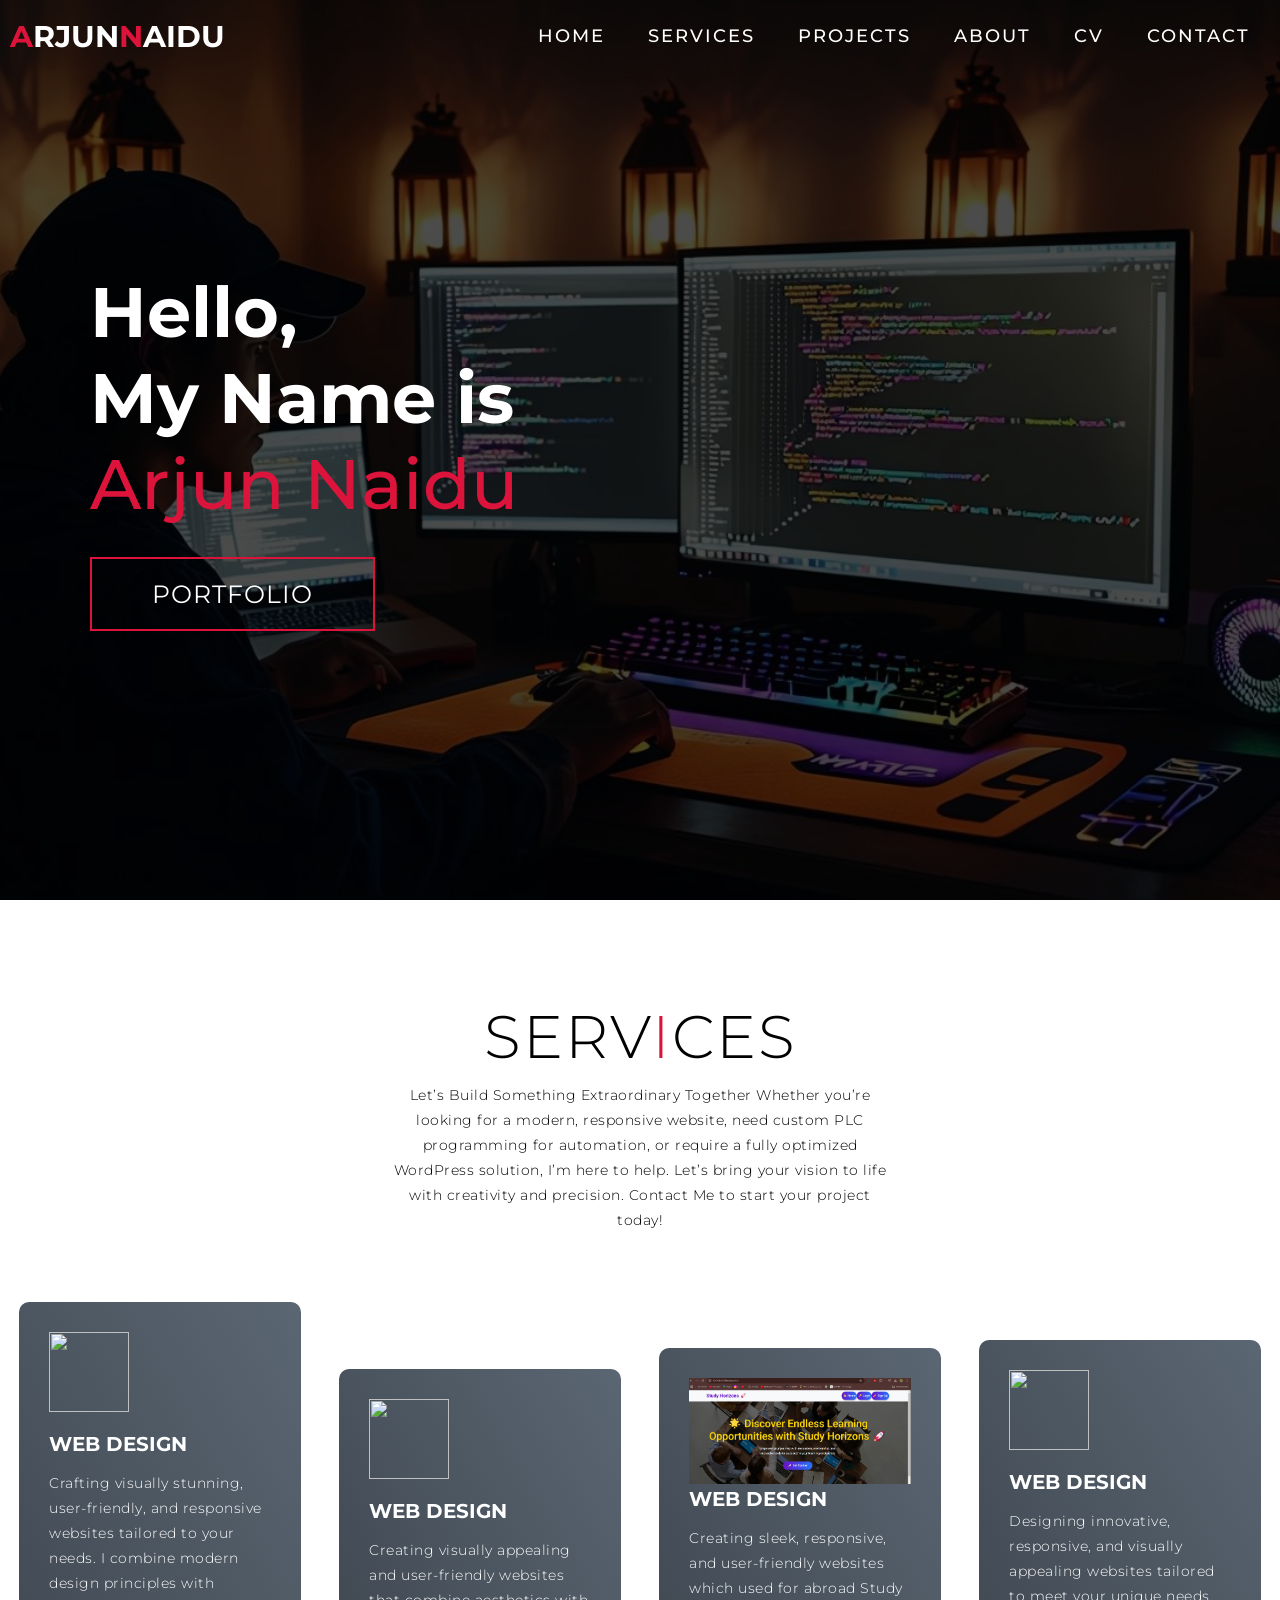
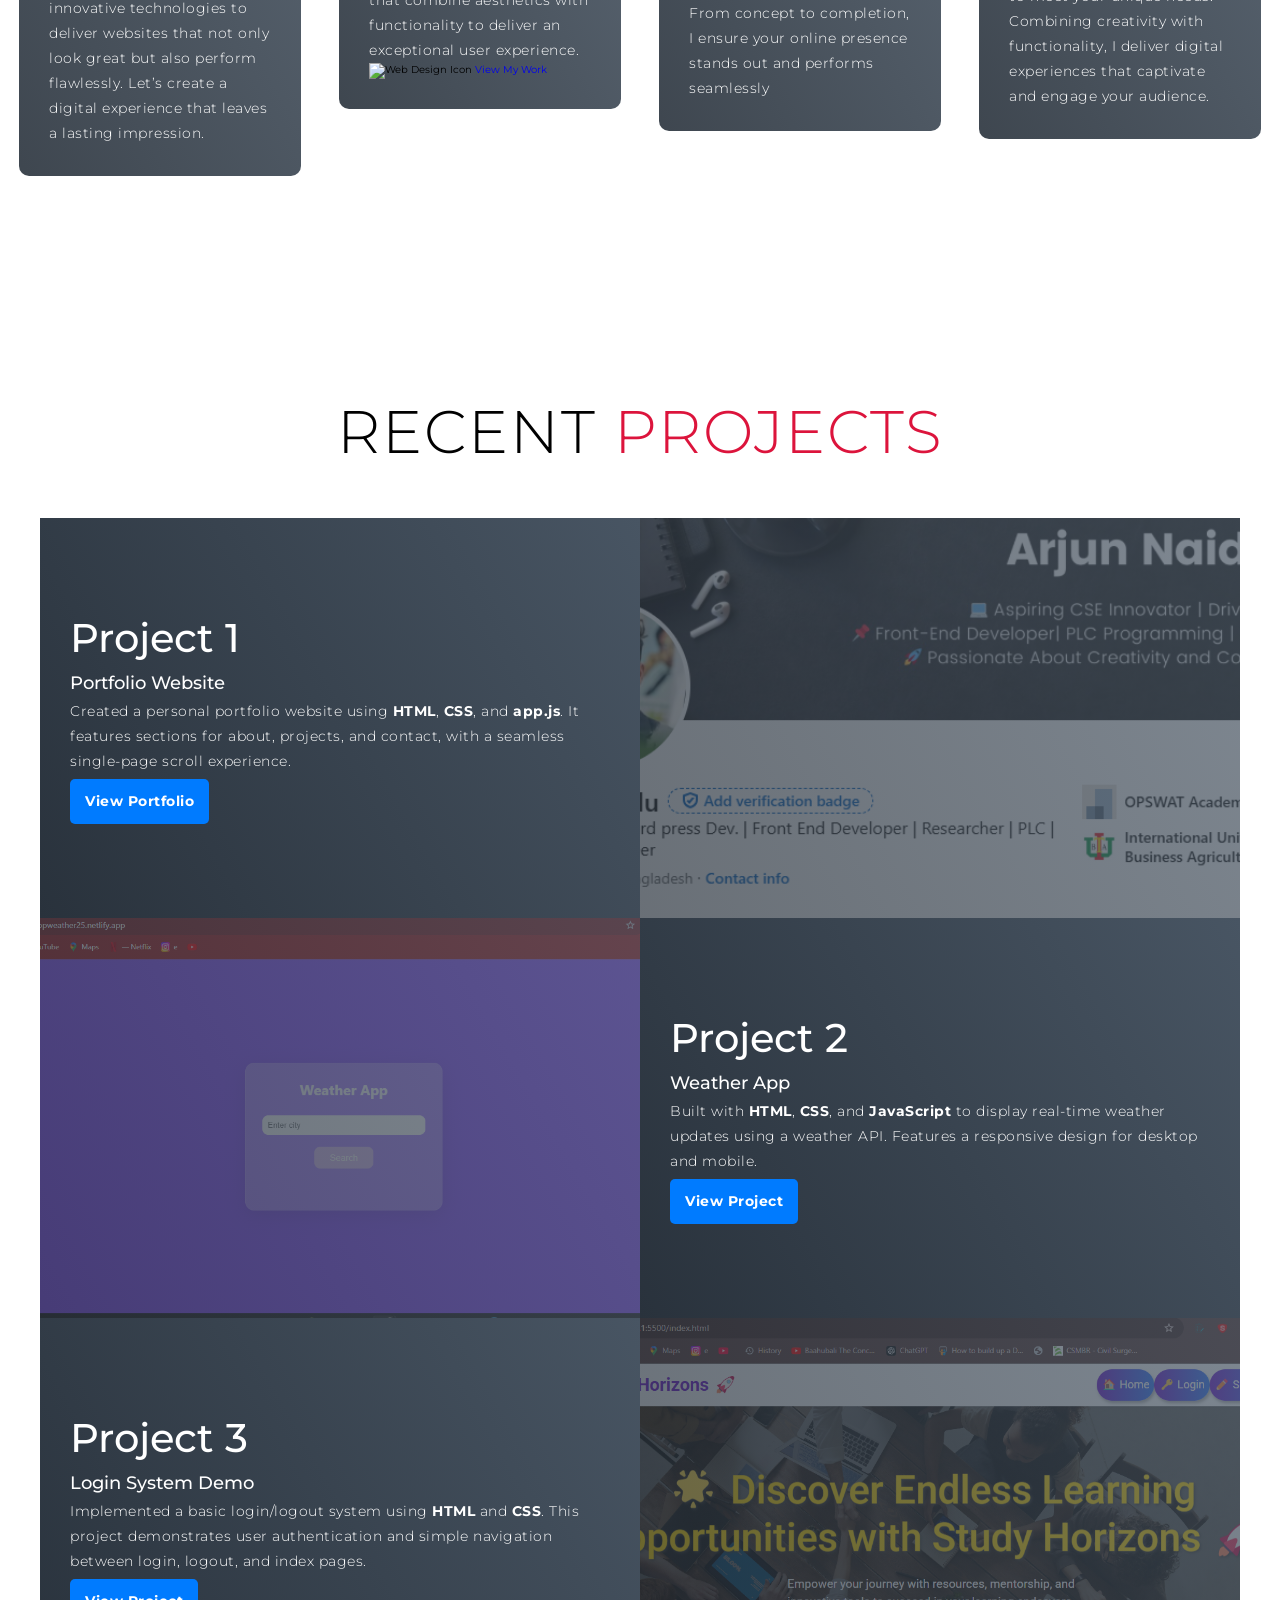
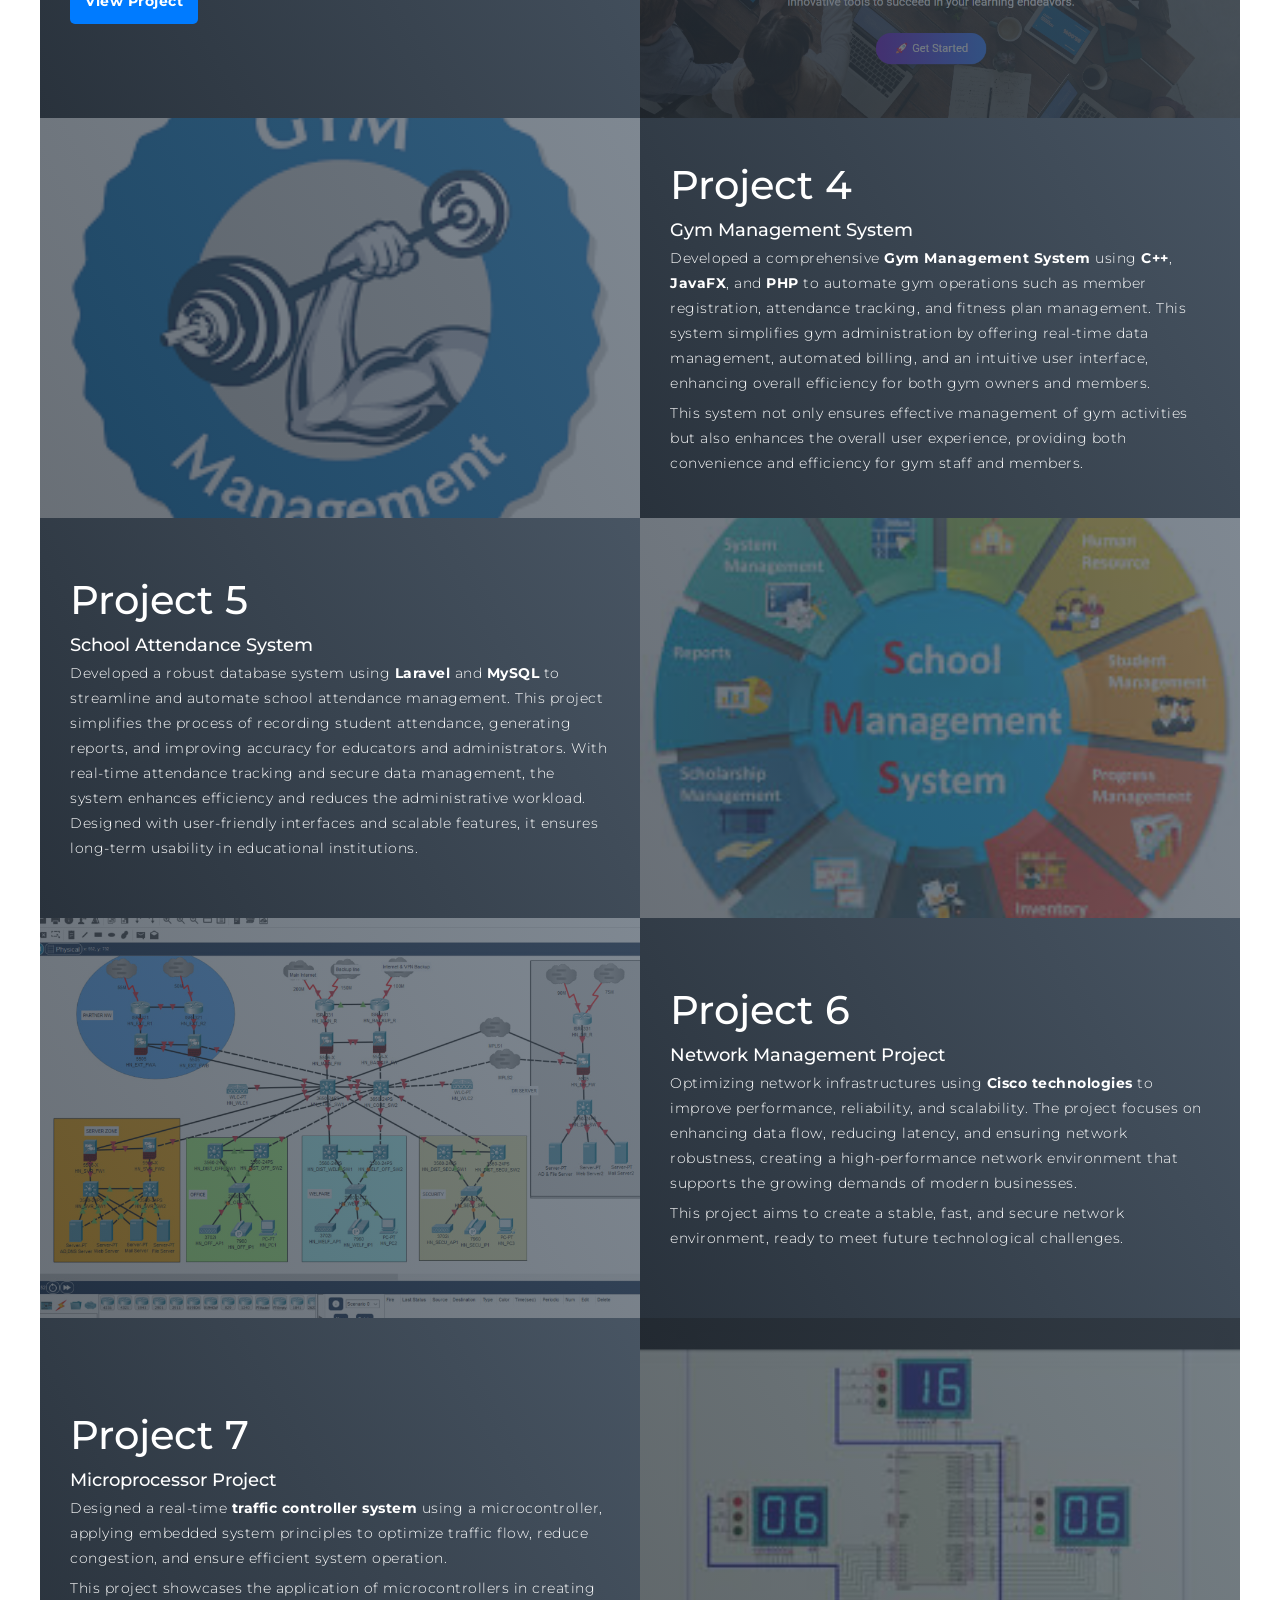
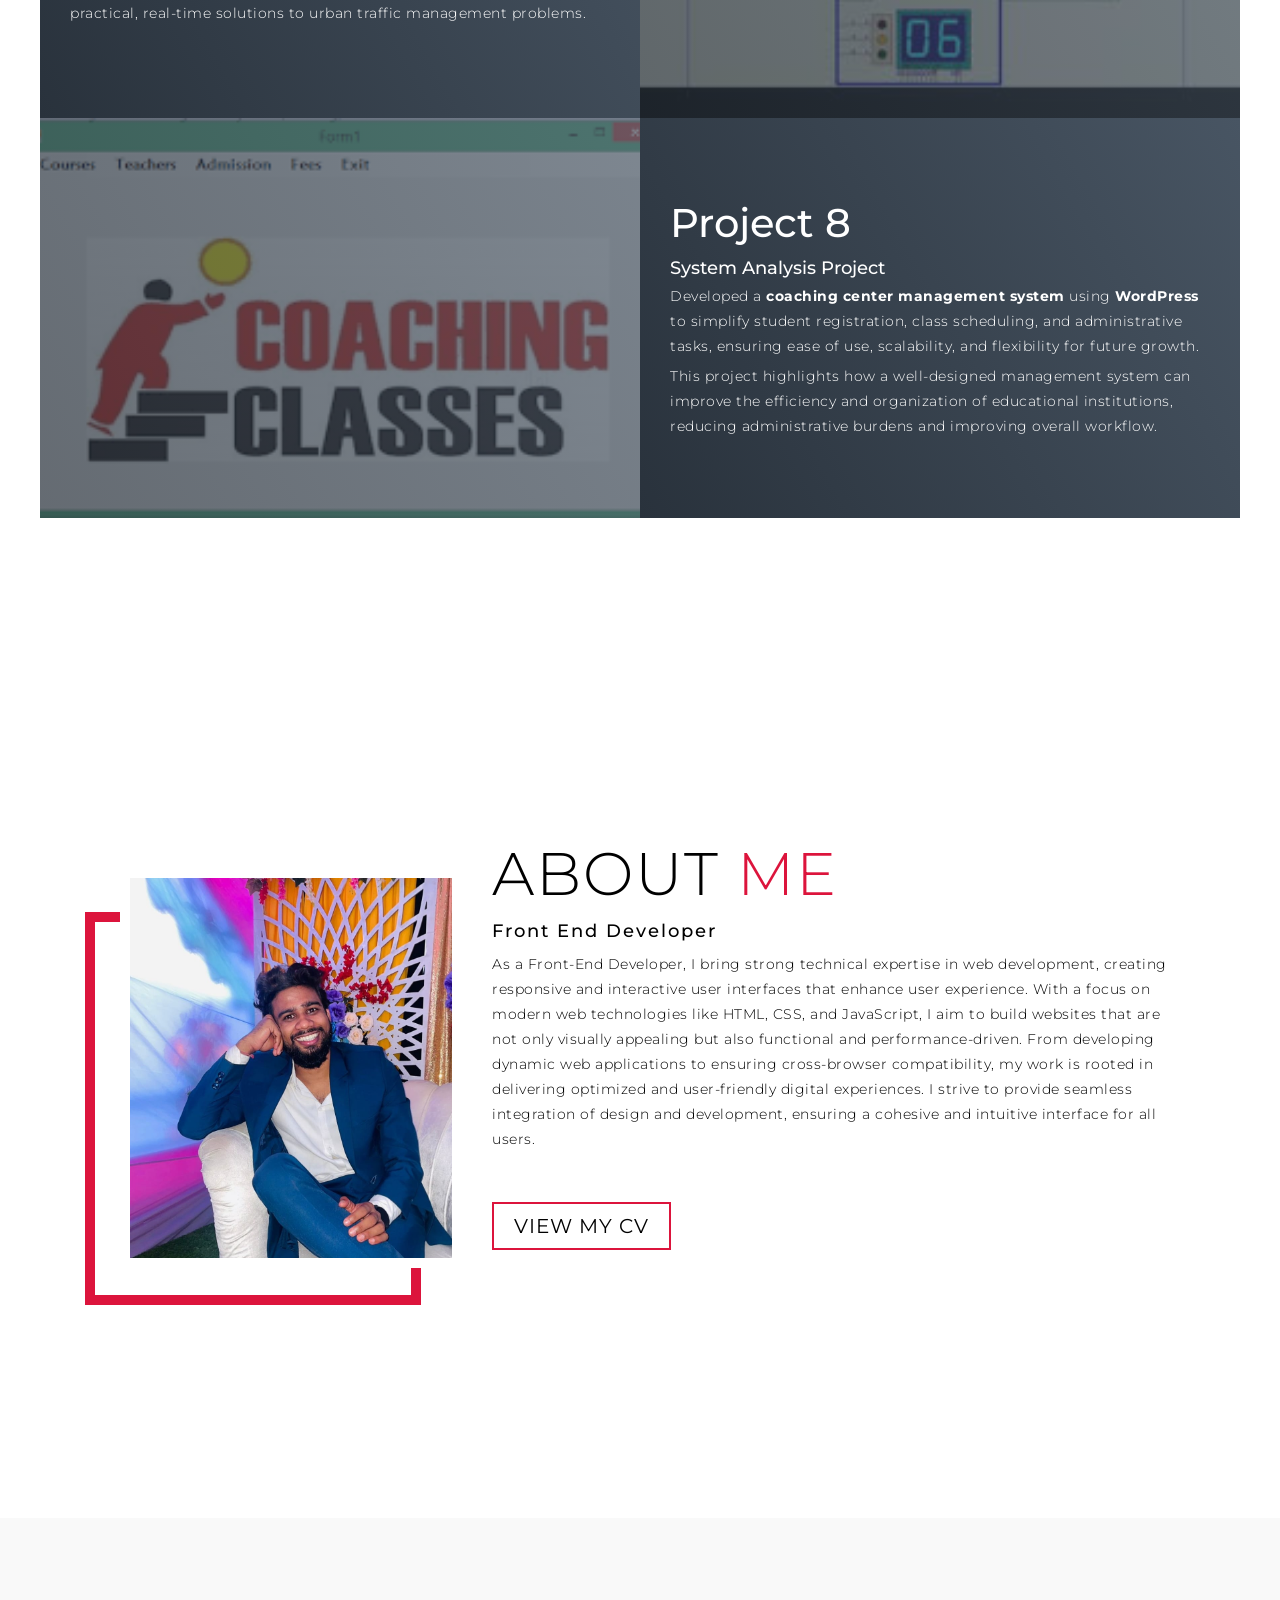
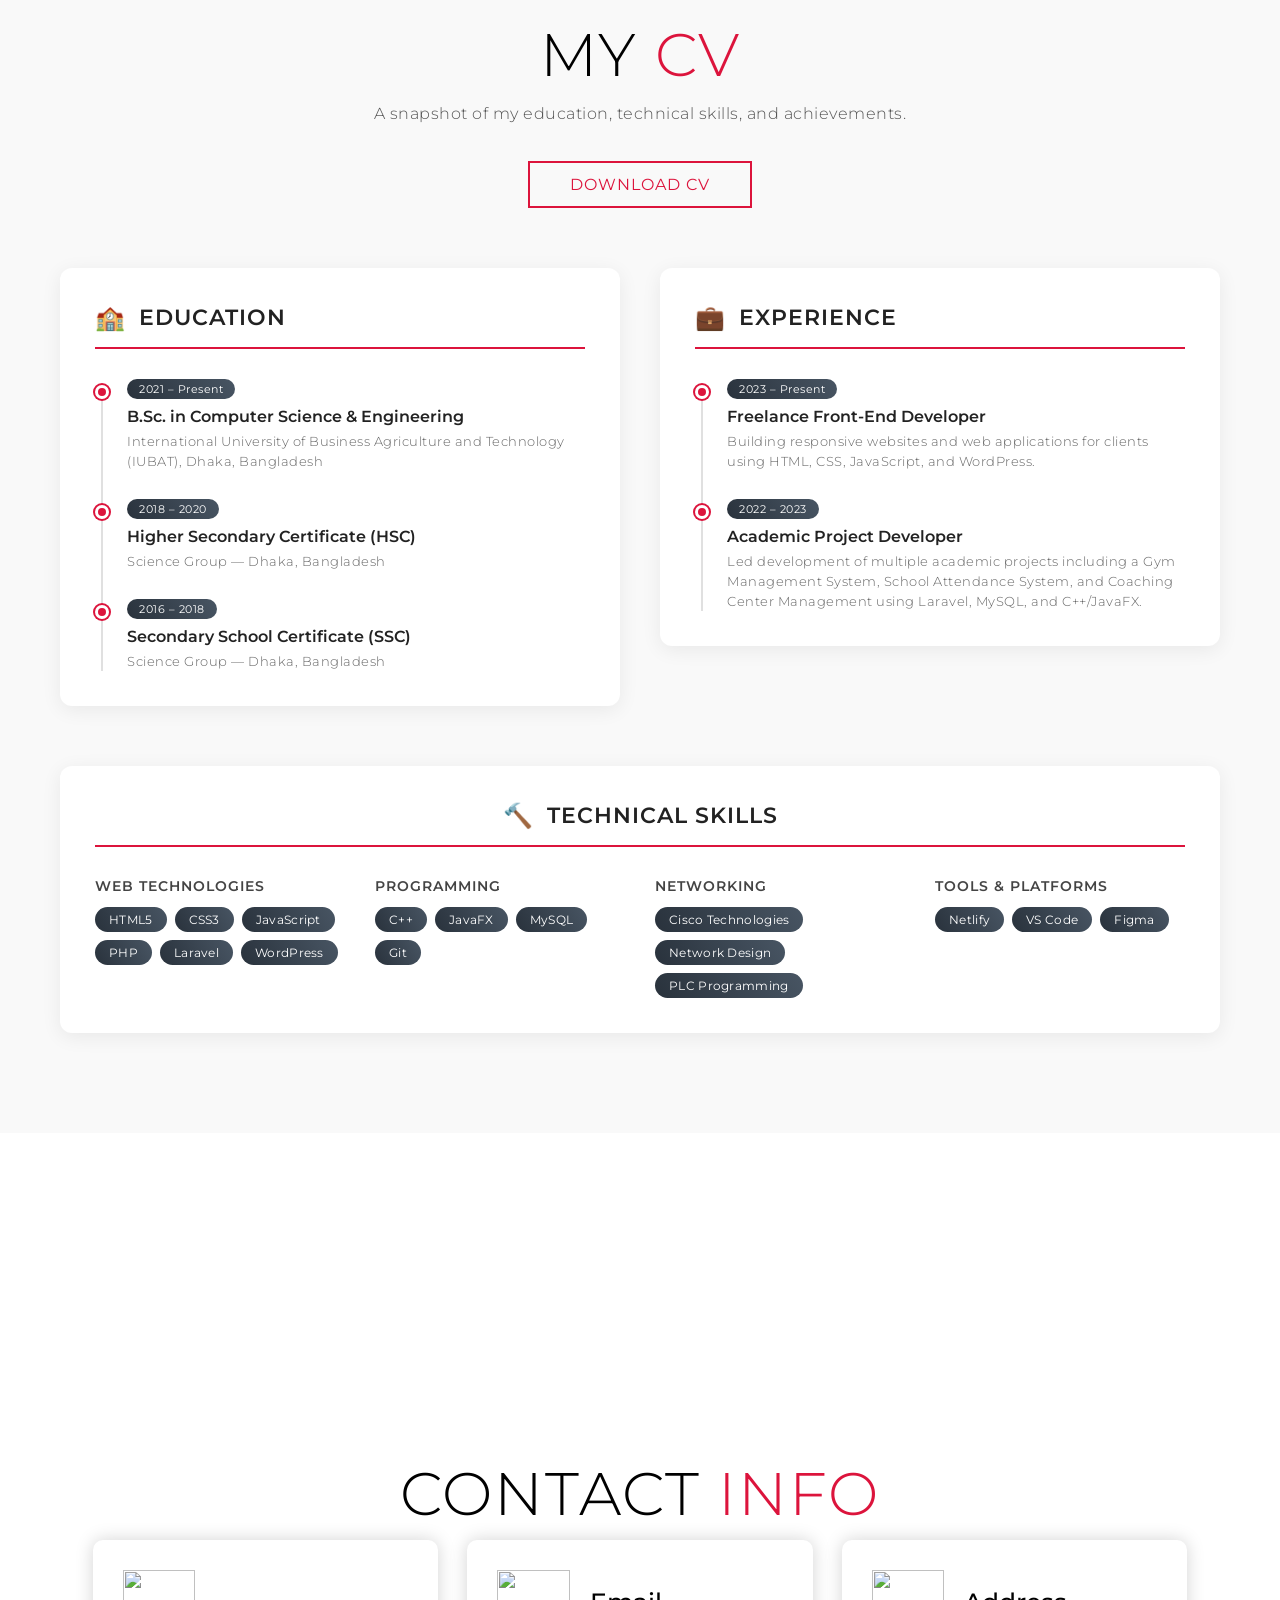
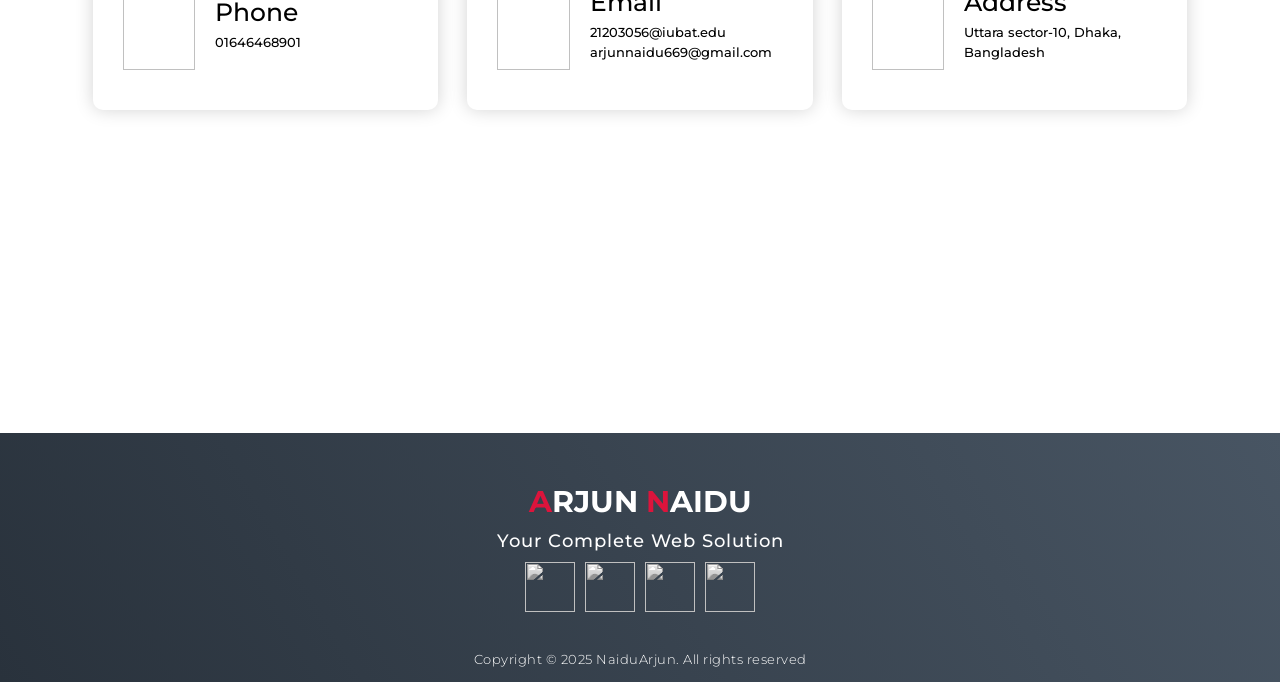
==== index.html @ 873fcd51 "Rename index (1).html to index.html" ====
<!DOCTYPE html>
<html lang="en">

<head>
  <meta charset="UTF-8">
  <meta name="viewport" content="width=device-width, initial-scale=1.0">
  <link rel="stylesheet" href="style.css">
  <title>My Website</title>
</head>

<body>
  <!-- Header -->
  <section id="header">
    <div class="header container">
      <div class="nav-bar">
        <div class="brand">
          <a href="#hero">
            <h1><span>A</span>rjun<span>N</span>aidu</h1>
          </a>
        </div>
        <div class="nav-list">
          <div class="hamburger">
            <div class="bar"></div>
          </div>
          <ul>
            <li><a href="#hero" data-after="Home">Home</a></li>
            <li><a href="#services" data-after="Service">Services</a></li>
            <li><a href="#projects" data-after="Projects">Projects</a></li>
            <li><a href="#about" data-after="About">About</a></li>
            <li><a href="#cv" data-after="CV">CV</a></li>
            <li><a href="#contact" data-after="Contact">Contact</a></li>
          </ul>
        </div>
      </div>
    </div>
  </section>
  <!-- End Header -->


  <!-- Hero Section  -->
  <section id="hero">
    <div class="hero container">
      <div>
        <h1>Hello, <span></span></h1>
        <h1>My Name is <span></span></h1>
        <h1>Arjun Naidu <span></span></h1>
        <a href="#projects" type="button" class="cta">Portfolio</a>
      </div>
    </div>
  </section>
  <!-- End Hero Section  -->

  <!-- Service Section -->
  <section id="services">
    <div class="services container">
      <div class="service-top">
        <h1 class="section-title">Serv<span>i</span>ces</h1>
        <p>Let’s Build Something Extraordinary Together
          Whether you’re looking for a modern, responsive website, need custom PLC programming for automation, or require a fully optimized WordPress solution, I’m here to help.
          
          Let’s bring your vision to life with creativity and precision. Contact Me to start your project today!</p>
      </div>
      <div class="service-bottom">
        <div class="service-item">
          <div class="icon"><img src="https://img.icons8.com/bubbles/100/000000/services.png" /></div>
          <h2>Web Design</h2>
          <p>Crafting visually stunning, user-friendly, and responsive websites tailored to your needs. I combine modern design principles with innovative technologies to deliver websites that not only look great but also perform flawlessly. Let’s create a digital experience that leaves a lasting impression.</p>
        </div>
        <div class="service-item">
          <div class="icon"><img src="https://img.icons8.com/bubbles/100/000000/services.png" /></div>
          <h2>Web Design</h2>
<p>Creating visually appealing and user-friendly websites that combine aesthetics with functionality to deliver an exceptional user experience.</p>
<div class="web-design">
  <img src="https://via.placeholder.com/150" alt="Web Design Icon" />
  <a href="#portfolio" class="btn">View My Work</a>
</div>
        </div>
        <div class="service-item">
          <div class="project-img"><img src="./img/web-1.png" alt="img"/></div>
          <h2>Web Design</h2>
          <p>Creating sleek, responsive, and user-friendly websites which used for abroad Study From concept to completion, I ensure your online presence stands out and performs seamlessly</p>
        </div>
        <div class="service-item">
          <div class="icon"><img src="https://img.icons8.com/bubbles/100/000000/services.png" /></div>
          <h2>Web Design</h2>
<p>Designing innovative, responsive, and visually appealing websites tailored to meet your unique needs. Combining creativity with functionality, I deliver digital experiences that captivate and engage your audience.</p>

        </div>
      </div>
    </div>
  </section>
  <!-- End Service Section -->

  <!-- Projects Section -->
  <section id="projects">
    <div class="projects container">
      <div class="projects-header">
        <h1 class="section-title">Recent <span>Projects</span></h1>
      </div>
      <div class="all-projects">

    <div class="project-item">
      <div class="project-info">
        <h1>Project 1</h1>
          <h2>Portfolio Website</h2>
          <p>Created a personal portfolio website using <strong>HTML</strong>, <strong>CSS</strong>, and <strong>app.js</strong>. It features sections for about, projects, and contact, with a seamless single-page scroll experience.</p>
          <p><a href="#portfolio" onclick="return false;">View Portfolio</a></p>
      </div>
      <div class="project-img">
          <img src="./img/web-2.png" alt="Portfolio Website">
      </div>
  </div>
        <div class="project-item">
          <div class="project-info">
            <h1>Project 2</h1>
              <h2>Weather App</h2>
              <p>Built with <strong>HTML</strong>, <strong>CSS</strong>, and <strong>JavaScript</strong> to display real-time weather updates using a weather API. Features a responsive design for desktop and mobile.</p>
              <p><a href="https://appweather25.netlify.app/" target="_blank">View Project</a></p>
          </div>
          <div class="project-img">
              <img src="./img/img-7.png" alt="img">
          </div>
      </div>
    

    <div class="project-item">
        <div class="project-info">
          <h1>Project 3</h1>
            <h2>Login System Demo</h2>
            <p>Implemented a basic login/logout system using <strong>HTML</strong> and <strong>CSS</strong>. This project demonstrates user authentication and simple navigation between login, logout, and index pages.</p>
            <p><a href="https://demohorizons.netlify.app/" target="_blank">View Project</a></p>
        </div>
        <div class="project-img">
            <img src="./img/web-1.png" alt="img">
        </div>
    </div>

        <div class="project-item">
          <div class="project-info">
            <h1>Project 4</h1>
<h2>Gym Management System</h2>
<p>Developed a comprehensive <strong>Gym Management System</strong> using <strong>C++</strong>, <strong>JavaFX</strong>, and <strong>PHP</strong> to automate gym operations such as member registration, attendance tracking, and fitness plan management. This system simplifies gym administration by offering real-time data management, automated billing, and an intuitive user interface, enhancing overall efficiency for both gym owners and members.</p>

<p>This system not only ensures effective management of gym activities but also enhances the overall user experience, providing both convenience and efficiency for gym staff and members.</p>

          </div>
          <div class="project-img">
            <img src="./img/img-2.png" alt="img">
          </div>
        </div>
        <div class="project-item">
          <div class="project-info">
            <h1>Project 5</h1>
            <h2>School Attendance System</h2>
<p>Developed a robust database system using <strong>Laravel</strong> and <strong>MySQL</strong> to streamline and automate school attendance management. This project simplifies the process of recording student attendance, generating reports, and improving accuracy for educators and administrators. With real-time attendance tracking and secure data management, the system enhances efficiency and reduces the administrative workload. Designed with user-friendly interfaces and scalable features, it ensures long-term usability in educational institutions.</p>

          </div>
          <div class="project-img">
            <img src="./img/img-1.jpg" alt="img">
          </div>
        </div>
        <div class="project-item">
          <div class="project-info">
            <h1>Project 6</h1>
<h2>Network Management Project</h2>
<p>Optimizing network infrastructures using <strong>Cisco technologies</strong> to improve performance, reliability, and scalability. The project focuses on enhancing data flow, reducing latency, and ensuring network robustness, creating a high-performance network environment that supports the growing demands of modern businesses.</p>

<p>This project aims to create a stable, fast, and secure network environment, ready to meet future technological challenges.</p>

          </div>
          <div class="project-img">
            <img src="./img/img-3.jpg" alt="img">
          </div>
        </div>
        <div class="project-item">
          <div class="project-info">
            <h1>Project 7</h1>
            <h2>Microprocessor Project</h2>
            <p>Designed a real-time <strong>traffic controller system</strong> using a microcontroller, applying embedded system principles to optimize traffic flow, reduce congestion, and ensure efficient system operation.</p>
            

<p>This project showcases the application of microcontrollers in creating practical, real-time solutions to urban traffic management problems.</p>

          </div>
          <div class="project-img">
            <img src="./img/img-4.jpg" alt="img">
          </div>
        </div>
        <div class="project-item">
          <div class="project-info">
            <h1>Project 8</h1>
<h2>System Analysis Project</h2>
<p>Developed a <strong>coaching center management system</strong> using <strong>WordPress</strong> to simplify student registration, class scheduling, and administrative tasks, ensuring ease of use, scalability, and flexibility for future growth.</p>

            <p>This project highlights how a well-designed management system can improve the efficiency and organization of educational institutions, reducing administrative burdens and improving overall workflow.</p>
            
          </div>
          <div class="project-img">
            <img src="./img/img-5.png" alt="img">
          </div>
        </div>
      </div>
    </div>
  </section>
  <!-- End Projects Section -->

  <!-- About Section -->
  <section id="about">
    <div class="about container">
      <div class="col-left">
        <div class="about-img">
          <img src="./img/img-6.jpeg" alt="img">
        </div>
      </div>
      <div class="col-right">
        <h1 class="section-title">About <span>me</span></h1>
        <h2>Front End Developer</h2>
<p>As a  Front-End Developer, I bring strong technical expertise in web development, creating responsive and interactive user interfaces that enhance user experience. With a focus on modern web technologies like HTML, CSS, and JavaScript, I aim to build websites that are not only visually appealing but also functional and performance-driven.

From developing dynamic web applications to ensuring cross-browser compatibility, my work is rooted in delivering optimized and user-friendly digital experiences. I strive to provide seamless integration of design and development, ensuring a cohesive and intuitive interface for all users.</p>

        <a href="#cv" class="cta">View My CV</a>
      </div>
    </div>
  </section>
  <!-- End About Section -->

  <!-- CV Section -->
  <section id="cv">
    <div class="cv container">
      <div class="cv-header">
        <h1 class="section-title">My <span>CV</span></h1>
        <p class="cv-intro">A snapshot of my education, technical skills, and achievements.</p>
        <a href="img/cv-arjun naidu.docx" class="cta cv-download-btn" download>Download CV</a>
      </div>

      <div class="cv-body">

        <!-- Education -->
        <div class="cv-column">
          <div class="cv-column-title">
            <div class="cv-icon">&#127979;</div>
            <h2>Education</h2>
          </div>
          <div class="cv-timeline">
            <div class="cv-item">
              <div class="cv-dot"></div>
              <div class="cv-content">
                <span class="cv-date">2021 – Present</span>
                <h3>B.Sc. in Computer Science &amp; Engineering</h3>
                <p>International University of Business Agriculture and Technology (IUBAT), Dhaka, Bangladesh</p>
              </div>
            </div>
            <div class="cv-item">
              <div class="cv-dot"></div>
              <div class="cv-content">
                <span class="cv-date">2018 – 2020</span>
                <h3>Higher Secondary Certificate (HSC)</h3>
                <p>Science Group — Dhaka, Bangladesh</p>
              </div>
            </div>
            <div class="cv-item">
              <div class="cv-dot"></div>
              <div class="cv-content">
                <span class="cv-date">2016 – 2018</span>
                <h3>Secondary School Certificate (SSC)</h3>
                <p>Science Group — Dhaka, Bangladesh</p>
              </div>
            </div>
          </div>
        </div>

        <!-- Experience -->
        <div class="cv-column">
          <div class="cv-column-title">
            <div class="cv-icon">&#128188;</div>
            <h2>Experience</h2>
          </div>
          <div class="cv-timeline">
            <div class="cv-item">
              <div class="cv-dot"></div>
              <div class="cv-content">
                <span class="cv-date">2023 – Present</span>
                <h3>Freelance Front-End Developer</h3>
                <p>Building responsive websites and web applications for clients using HTML, CSS, JavaScript, and WordPress.</p>
              </div>
            </div>
            <div class="cv-item">
              <div class="cv-dot"></div>
              <div class="cv-content">
                <span class="cv-date">2022 – 2023</span>
                <h3>Academic Project Developer</h3>
                <p>Led development of multiple academic projects including a Gym Management System, School Attendance System, and Coaching Center Management using Laravel, MySQL, and C++/JavaFX.</p>
              </div>
            </div>
          </div>
        </div>

      </div>

      <!-- Skills -->
      <div class="cv-skills">
        <div class="cv-column-title centered">
          <div class="cv-icon">&#128296;</div>
          <h2>Technical Skills</h2>
        </div>
        <div class="skills-grid">
          <div class="skill-category">
            <h4>Web Technologies</h4>
            <div class="skill-tags">
              <span>HTML5</span>
              <span>CSS3</span>
              <span>JavaScript</span>
              <span>PHP</span>
              <span>Laravel</span>
              <span>WordPress</span>
            </div>
          </div>
          <div class="skill-category">
            <h4>Programming</h4>
            <div class="skill-tags">
              <span>C++</span>
              <span>JavaFX</span>
              <span>MySQL</span>
              <span>Git</span>
            </div>
          </div>
          <div class="skill-category">
            <h4>Networking</h4>
            <div class="skill-tags">
              <span>Cisco Technologies</span>
              <span>Network Design</span>
              <span>PLC Programming</span>
            </div>
          </div>
          <div class="skill-category">
            <h4>Tools &amp; Platforms</h4>
            <div class="skill-tags">
              <span>Netlify</span>
              <span>VS Code</span>
              <span>Figma</span>
            </div>
          </div>
        </div>
      </div>

    </div>
  </section>
  <!-- End CV Section -->

  <!-- Contact Section -->
  <section id="contact">
    <div class="contact container">
      <div>
        <h1 class="section-title">Contact <span>info</span></h1>
      </div>
      <div class="contact-items">
        <div class="contact-item">
          <div class="icon"><img src="https://img.icons8.com/bubbles/100/000000/phone.png" /></div>
          <div class="contact-info">
            <h1>Phone</h1>
            <h2>01646468901</h2>
            
          </div>
        </div>
        <div class="contact-item">
          <div class="icon"><img src="https://img.icons8.com/bubbles/100/000000/new-post.png" /></div>
          <div class="contact-info">
            <h1>Email</h1>
            <h2>21203056@iubat.edu</h2>
            <h2>arjunnaidu669@gmail.com</h2>
          </div>
        </div>
        <div class="contact-item">
          <div class="icon"><img src="https://img.icons8.com/bubbles/100/000000/map-marker.png" /></div>
          <div class="contact-info">
            <h1>Address</h1>
            <h2>Uttara sector-10, Dhaka, Bangladesh</h2>
          </div>
        </div>
      </div>
    </div>
  </section>
  <!-- End Contact Section -->

  <!-- Footer -->
  <section id="footer">
    <div class="footer container">
      <div class="brand">
        <h1><span>A</span>rjun <span>N</span>aidu</h1>
      </div>
      <h2>Your Complete Web Solution</h2>
      <div class="social-icon">
        <div class="social-item">
          <a href="https://www.facebook.com/A.Arjunnaidu/" target="_blank"><img src="https://img.icons8.com/bubbles/100/000000/facebook-new.png" /></a>
        </div>
        <div class="social-item">
          <a href="https://www.instagram.com/naiduarjunonline/" target="_blank"><img src="https://img.icons8.com/bubbles/100/000000/instagram-new.png" /></a>
        </div>
        <div class="social-item">
          <a href="https://www.linkedin.com/in/naidu-arjun/" target="_blank"><img src="https://img.icons8.com/bubbles/linkedin"/></a>
        </div>
        <div class="social-item">
          <a href="https://x.com/naiduarjun_" target="_blank"><img src="https://www.citypng.com/public/uploads/preview/hd-twitter-bubble-message-icon-png-701751695052262hhawhtnmuj.png" /></a>
        </div>
      </div>
      <p>Copyright © 2025 NaiduArjun. All rights reserved</p>
    </div>
  </section>
  <!-- End Footer -->
  <script src="./app.js"></script>
</body>

</html>
---- style.css ----
@import 'https://fonts.googleapis.com/css?family=Montserrat:300, 400, 700&display=swap';
* {
	padding: 0;
	margin: 0;
	box-sizing: border-box;
}
html {
	font-size: 10px;
	font-family: 'Montserrat', sans-serif;
	scroll-behavior: smooth;
}
a {
	text-decoration: none;
}
.container {
	min-height: 100vh;
	width: 100%;
	display: flex;
	align-items: center;
	justify-content: center;
}
img {
	height: 100%;
	width: 100%;
	object-fit: cover;
}
p {
	color: black;
	font-size: 1.4rem;
	margin-top: 5px;
	line-height: 2.5rem;
	font-weight: 300;
	letter-spacing: 0.05rem;
}
.section-title {
	font-size: 4rem;
	font-weight: 300;
	color: black;
	margin-bottom: 10px;
	text-transform: uppercase;
	letter-spacing: 0.2rem;
	text-align: center;
}
.section-title span {
	color: crimson;
}

.cta {
	display: inline-block;
	padding: 10px 30px;
	color: white;
	background-color: transparent;
	border: 2px solid crimson;
	font-size: 2rem;
	text-transform: uppercase;
	letter-spacing: 0.1rem;
	margin-top: 30px;
	transition: 0.3s ease;
	transition-property: background-color, color;
}
.cta:hover {
	color: white;
	background-color: crimson;
}
.brand h1 {
	font-size: 3rem;
	text-transform: uppercase;
	color: white;
}
.brand h1 span {
	color: crimson;
}

/* Header section */
#header {
	position: fixed;
	z-index: 1000;
	left: 0;
	top: 0;
	width: 100vw;
	height: auto;
}
#header .header {
	min-height: 8vh;
	background-color: rgba(31, 30, 30, 0.24);
	transition: 0.3s ease background-color;
}
#header .nav-bar {
	display: flex;
	align-items: center;
	justify-content: space-between;
	width: 100%;
	height: 100%;
	max-width: 1300px;
	padding: 0 10px;
}
#header .nav-list ul {
	list-style: none;
	position: absolute;
	background-color: rgb(31, 30, 30);
	width: 100vw;
	height: 100vh;
	left: 100%;
	top: 0;
	display: flex;
	flex-direction: column;
	justify-content: center;
	align-items: center;
	z-index: 1;
	overflow-x: hidden;
	transition: 0.5s ease left;
}
#header .nav-list ul.active {
	left: 0%;
}
#header .nav-list ul a {
	font-size: 2.5rem;
	font-weight: 500;
	letter-spacing: 0.2rem;
	text-decoration: none;
	color: white;
	text-transform: uppercase;
	padding: 20px;
	display: block;
}
#header .nav-list ul a::after {
	content: attr(data-after);
	position: absolute;
	top: 50%;
	left: 50%;
	transform: translate(-50%, -50%) scale(0);
	color: rgba(240, 248, 255, 0.021);
	font-size: 13rem;
	letter-spacing: 50px;
	z-index: -1;
	transition: 0.3s ease letter-spacing;
}
#header .nav-list ul li:hover a::after {
	transform: translate(-50%, -50%) scale(1);
	letter-spacing: initial;
}
#header .nav-list ul li:hover a {
	color: crimson;
}
#header .hamburger {
	height: 60px;
	width: 60px;
	display: inline-block;
	border: 3px solid white;
	border-radius: 50%;
	position: relative;
	display: flex;
	align-items: center;
	justify-content: center;
	z-index: 100;
	cursor: pointer;
	transform: scale(0.8);
	margin-right: 20px;
}
#header .hamburger:after {
	position: absolute;
	content: '';
	height: 100%;
	width: 100%;
	border-radius: 50%;
	border: 3px solid white;
	animation: hamburger_puls 1s ease infinite;
}
#header .hamburger .bar {
	height: 2px;
	width: 30px;
	position: relative;
	background-color: white;
	z-index: -1;
}
#header .hamburger .bar::after,
#header .hamburger .bar::before {
	content: '';
	position: absolute;
	height: 100%;
	width: 100%;
	left: 0;
	background-color: white;
	transition: 0.3s ease;
	transition-property: top, bottom;
}
#header .hamburger .bar::after {
	top: 8px;
}
#header .hamburger .bar::before {
	bottom: 8px;
}
#header .hamburger.active .bar::before {
	bottom: 0;
}
#header .hamburger.active .bar::after {
	top: 0;
}
/* End Header section */

/* Hero Section */
#hero {
	background-image: url(./img/hero-bg.png);
	background-size: cover;
	background-position: top center;
	position: relative;
	z-index: 1;
}
#hero::after {
	content: '';
	position: absolute;
	left: 0;
	top: 0;
	height: 100%;
	width: 100%;
	background-color: black;
	opacity: 0.7;
	z-index: -1;
}
#hero .hero {
	max-width: 1200px;
	margin: 0 auto;
	padding: 0 50px;
	justify-content: flex-start;
}
#hero h1 {
	display: block;
	width: fit-content;
	font-size: 4rem;
	position: relative;
	color: transparent;
	animation: text_reveal 0.5s ease forwards;
	animation-delay: 1s;
}
#hero h1:nth-child(1) {
	animation-delay: 1s;
}
#hero h1:nth-child(2) {
	animation-delay: 2s;
}
#hero h1:nth-child(3) {
	animation: text_reveal_name 0.5s ease forwards;
	animation-delay: 3s;
}
#hero h1 span {
	position: absolute;
	top: 0;
	left: 0;
	height: 100%;
	width: 0;
	background-color: crimson;
	animation: text_reveal_box 1s ease;
	animation-delay: 0.5s;
}
#hero h1:nth-child(1) span {
	animation-delay: 0.5s;
}
#hero h1:nth-child(2) span {
	animation-delay: 1.5s;
}
#hero h1:nth-child(3) span {
	animation-delay: 2.5s;
}

/* End Hero Section */

/* Services Section */
#services .services {
	flex-direction: column;
	text-align: center;
	max-width: 1500px;
	margin: 0 auto;
	padding: 100px 0;
}
#services .service-top {
	max-width: 500px;
	margin: 0 auto;
}
#services .service-bottom {
	display: flex;
	align-items: center;
	justify-content: center;
	flex-wrap: wrap;
	margin-top: 50px;
}
#services .service-item {
	flex-basis: 80%;
	display: flex;
	align-items: flex-start;
	justify-content: center;
	flex-direction: column;
	padding: 30px;
	border-radius: 10px;
	background-image: url(./img/img-1.png);
	background-size: cover;
	margin: 10px 5%;
	position: relative;
	z-index: 1;
	overflow: hidden;
}
#services .service-item::after {
	content: '';
	position: absolute;
	left: 0;
	top: 0;
	height: 100%;
	width: 100%;
	background-image: linear-gradient(60deg, #29323c 0%, #485563 100%);
	opacity: 0.9;
	z-index: -1;
}
#services .service-bottom .icon {
	height: 80px;
	width: 80px;
	margin-bottom: 20px;
}
#services .service-item h2 {
	font-size: 2rem;
	color: white;
	margin-bottom: 10px;
	text-transform: uppercase;
}
#services .service-item p {
	color: white;
	text-align: left;
}
/* End Services Section */

/* Projects section */
#projects .projects {
	flex-direction: column;
	max-width: 1200px;
	margin: 0 auto;
	padding: 100px 0;
}
#projects .projects-header h1 {
	margin-bottom: 50px;
}
#projects .all-projects {
	display: flex;
	align-items: center;
	justify-content: center;
	flex-direction: column;
}
#projects .project-item {
	display: flex;
	align-items: center;
	justify-content: center;
	flex-direction: column;
	width: 80%;
	margin: 20px auto;
	overflow: hidden;
	border-radius: 10px;
}
#projects .project-info {
	padding: 30px;
	flex-basis: 50%;
	height: 100%;
	display: flex;
	align-items: flex-start;
	justify-content: center;
	flex-direction: column;
	background-image: linear-gradient(60deg, #29323c 0%, #485563 100%);
	color: white;
}
#projects .project-info h1 {
	font-size: 4rem;
	font-weight: 500;
}
#projects .project-info h2 {
	font-size: 1.8rem;
	font-weight: 500;
	margin-top: 10px;
}
#projects .project-info p {
	color: white;
}
#projects .project-img {
	flex-basis: 50%;
	height: 300px;
	overflow: hidden;
	position: relative;
}
#projects .project-img:after {
	content: '';
	position: absolute;
	left: 0;
	top: 0;
	height: 100%;
	width: 100%;
	background-image: linear-gradient(60deg, #29323c 0%, #485563 100%);
	opacity: 0.7;
}
#projects .project-img img {
	transition: 0.3s ease transform;
}
#projects .project-item:hover .project-img img {
	transform: scale(1.1);
}
/* End Projects section */

/* About Section */
#about .about {
	flex-direction: column-reverse;
	text-align: center;
	max-width: 1200px;
	margin: 0 auto;
	padding: 100px 20px;
}
#about .col-left {
	width: 250px;
	height: 360px;
}
#about .col-right {
	width: 100%;
}
#about .col-right h2 {
	font-size: 1.8rem;
	font-weight: 500;
	letter-spacing: 0.2rem;
	margin-bottom: 10px;
}
#about .col-right p {
	margin-bottom: 20px;
}
#about .col-right .cta {
	color: black;
	margin-bottom: 50px;
	padding: 10px 20px;
	font-size: 2rem;
}
#about .col-left .about-img {
	height: 100%;
	width: 100%;
	position: relative;
	border: 10px solid white;
}
#about .col-left .about-img::after {
	content: '';
	position: absolute;
	left: -33px;
	top: 19px;
	height: 98%;
	width: 98%;
	border: 7px solid crimson;
	z-index: -1;
}
/* End About Section */

/* CV Section */
#cv {
  background-color: #f9f9f9;
}
#cv .cv {
  flex-direction: column;
  max-width: 1200px;
  margin: 0 auto;
  padding: 100px 20px;
  align-items: center;
}
#cv .cv-header {
  text-align: center;
  margin-bottom: 60px;
}
#cv .cv-intro {
  font-size: 1.6rem;
  color: #555;
  margin-bottom: 20px;
}
#cv .cv-download-btn {
  color: crimson;
  border-color: crimson;
  font-size: 1.6rem;
  padding: 12px 40px;
  margin-top: 15px;
}
#cv .cv-download-btn:hover {
  color: white;
  background-color: crimson;
}
#cv .cv-body {
  display: flex;
  flex-direction: column;
  gap: 40px;
  width: 100%;
  margin-bottom: 60px;
}
#cv .cv-column {
  flex: 1;
  background: white;
  border-radius: 12px;
  padding: 35px;
  box-shadow: 0 4px 20px rgba(0, 0, 0, 0.07);
}
#cv .cv-column-title {
  display: flex;
  align-items: center;
  gap: 14px;
  margin-bottom: 30px;
  padding-bottom: 15px;
  border-bottom: 2px solid crimson;
}
#cv .cv-column-title.centered {
  justify-content: center;
}
#cv .cv-icon {
  font-size: 2.4rem;
}
#cv .cv-column-title h2 {
  font-size: 2.2rem;
  font-weight: 600;
  color: #222;
  text-transform: uppercase;
  letter-spacing: 0.1rem;
}
#cv .cv-timeline {
  position: relative;
  padding-left: 24px;
}
#cv .cv-timeline::before {
  content: '';
  position: absolute;
  left: 6px;
  top: 6px;
  bottom: 0;
  width: 2px;
  background-color: #e0e0e0;
}
#cv .cv-item {
  position: relative;
  margin-bottom: 28px;
}
#cv .cv-item:last-child {
  margin-bottom: 0;
}
#cv .cv-dot {
  position: absolute;
  left: -24px;
  top: 6px;
  width: 14px;
  height: 14px;
  border-radius: 50%;
  background-color: crimson;
  border: 3px solid white;
  box-shadow: 0 0 0 2px crimson;
}
#cv .cv-content {
  padding-left: 8px;
}
#cv .cv-date {
  display: inline-block;
  background: linear-gradient(60deg, #29323c 0%, #485563 100%);
  color: white;
  font-size: 1.1rem;
  padding: 3px 12px;
  border-radius: 20px;
  margin-bottom: 8px;
  letter-spacing: 0.05rem;
}
#cv .cv-content h3 {
  font-size: 1.6rem;
  font-weight: 600;
  color: #222;
  margin-bottom: 5px;
}
#cv .cv-content p {
  font-size: 1.3rem;
  color: #666;
  line-height: 2rem;
}
#cv .cv-skills {
  width: 100%;
  background: white;
  border-radius: 12px;
  padding: 35px;
  box-shadow: 0 4px 20px rgba(0, 0, 0, 0.07);
}
#cv .skills-grid {
  display: grid;
  grid-template-columns: 1fr 1fr;
  gap: 30px;
  margin-top: 10px;
}
#cv .skill-category h4 {
  font-size: 1.4rem;
  font-weight: 600;
  color: #444;
  margin-bottom: 12px;
  text-transform: uppercase;
  letter-spacing: 0.1rem;
}
#cv .skill-tags {
  display: flex;
  flex-wrap: wrap;
  gap: 8px;
}
#cv .skill-tags span {
  background: linear-gradient(60deg, #29323c 0%, #485563 100%);
  color: white;
  font-size: 1.2rem;
  padding: 5px 14px;
  border-radius: 20px;
  letter-spacing: 0.03rem;
  transition: 0.2s ease background;
}
#cv .skill-tags span:hover {
  background: crimson;
}
/* End CV Section */

/* contact Section */
#contact .contact {
	flex-direction: column;
	max-width: 1200px;
	margin: 0 auto;
	width: 90%;
}
#contact .contact-items {
	/* max-width: 400px; */
	width: 100%;
}
#contact .contact-item {
	width: 80%;
	padding: 20px;
	text-align: center;
	border-radius: 10px;
	padding: 30px;
	margin: 30px;
	display: flex;
	justify-content: center;
	align-items: center;
	flex-direction: column;
	box-shadow: 0px 0px 18px 0 #0000002c;
	transition: 0.3s ease box-shadow;
}
#contact .contact-item:hover {
	box-shadow: 0px 0px 5px 0 #0000002c;
}
#contact .icon {
	width: 70px;
	margin: 0 auto;
	margin-bottom: 10px;
}
#contact .contact-info h1 {
	font-size: 2.5rem;
	font-weight: 500;
	margin-bottom: 5px;
}
#contact .contact-info h2 {
	font-size: 1.3rem;
	line-height: 2rem;
	font-weight: 500;
}
/*End contact Section */

/* Footer */
#footer {
	background-image: linear-gradient(60deg, #29323c 0%, #485563 100%);
}
#footer .footer {
	min-height: 200px;
	flex-direction: column;
	padding-top: 50px;
	padding-bottom: 10px;
}
#footer h2 {
	color: white;
	font-weight: 500;
	font-size: 1.8rem;
	letter-spacing: 0.1rem;
	margin-top: 10px;
	margin-bottom: 10px;
}
#footer .social-icon {
	display: flex;
	margin-bottom: 30px;
}
#footer .social-item {
	height: 50px;
	width: 50px;
	margin: 0 5px;
}
#footer .social-item img {
	filter: grayscale(1);
	transition: 0.3s ease filter;
}
#footer .social-item:hover img {
	filter: grayscale(0);
}
#footer p {
	color: white;
	font-size: 1.3rem;
}
/* End Footer */

/* Keyframes */
@keyframes hamburger_puls {
	0% {
		opacity: 1;
		transform: scale(1);
	}
	100% {
		opacity: 0;
		transform: scale(1.4);
	}
}
@keyframes text_reveal_box {
	50% {
		width: 100%;
		left: 0;
	}
	100% {
		width: 0;
		left: 100%;
	}
}
@keyframes text_reveal {
	100% {
		color: white;
	}
}
@keyframes text_reveal_name {
	100% {
		color: crimson;
		font-weight: 500;
	}
}
/* End Keyframes */

/* Media Query For Tablet */
@media only screen and (min-width: 768px) {
	.cta {
		font-size: 2.5rem;
		padding: 20px 60px;
	}
	h1.section-title {
		font-size: 6rem;
	}

	/* Hero */
	#hero h1 {
		font-size: 7rem;
	}
	/* End Hero */

	/* Services Section */
	#services .service-bottom .service-item {
		flex-basis: 45%;
		margin: 2.5%;
	}
	/* End Services Section */

	/* Project */
	#projects .project-item {
		flex-direction: row;
	}
	#projects .project-item:nth-child(even) {
		flex-direction: row-reverse;
	}
	#projects .project-item {
		height: 400px;
		margin: 0;
		width: 100%;
		border-radius: 0;
	}
	#projects .all-projects .project-info {
		height: 100%;
	}
	#projects .all-projects .project-img {
		height: 100%;
	}
	/* End Project */

	/* About */
	#about .about {
		flex-direction: row;
	}
	#about .col-left {
		width: 600px;
		height: 400px;
		padding-left: 60px;
	}
	#about .about .col-left .about-img::after {
		left: -45px;
		top: 34px;
		height: 98%;
		width: 98%;
		border: 10px solid crimson;
	}
	#about .col-right {
		text-align: left;
		padding: 30px;
	}
	#about .col-right h1 {
		text-align: left;
	}
	/* End About */

	/* CV */
	#cv .cv-body {
		flex-direction: row;
		align-items: flex-start;
	}
	/* End CV */

	/* contact  */
	#contact .contact {
		flex-direction: column;
		padding: 100px 0;
		align-items: center;
		justify-content: center;
		min-width: 20vh;
	}
	#contact .contact-items {
		width: 100%;
		display: flex;
		flex-direction: row;
		justify-content: space-evenly;
		margin: 0;
	}
	#contact .contact-item {
		width: 30%;
		margin: 0;
		flex-direction: row;
	}
	#contact .contact-item .icon {
		height: 100px;
		width: 100px;
	}
	#contact .contact-item .icon img {
		object-fit: contain;
	}
	#contact .contact-item .contact-info {
		width: 100%;
		text-align: left;
		padding-left: 20px;
	}
	/* End contact  */
}
/* End Media Query For Tablet */

/* Media Query For Desktop */
@media only screen and (min-width: 1200px) {
	/* header */
	#header .hamburger {
		display: none;
	}
	#header .nav-list ul {
		position: initial;
		display: block;
		height: auto;
		width: fit-content;
		background-color: transparent;
	}
	#header .nav-list ul li {
		display: inline-block;
	}
	#header .nav-list ul li a {
		font-size: 1.8rem;
	}
	#header .nav-list ul a:after {
		display: none;
	}
	/* End header */

	#services .service-bottom .service-item {
		flex-basis: 22%;
		margin: 1.5%;
	}
	/* CV Desktop */
	#cv .skills-grid {
		grid-template-columns: repeat(4, 1fr);
	}
	/* End CV Desktop */
	/* Style for the project buttons */
.project-info a {
    display: inline-block;
    padding: 10px 15px;
    color: white; /* Text color */
    background-color: #007bff; /* Button color */
    text-decoration: none;
    border-radius: 5px;
    font-weight: bold;
    transition: background-color 0.3s ease;
}

.project-info a:hover {
    background-color: #0056b3; /* Hover color */
}

}
/* End  Media Query For Desktop */
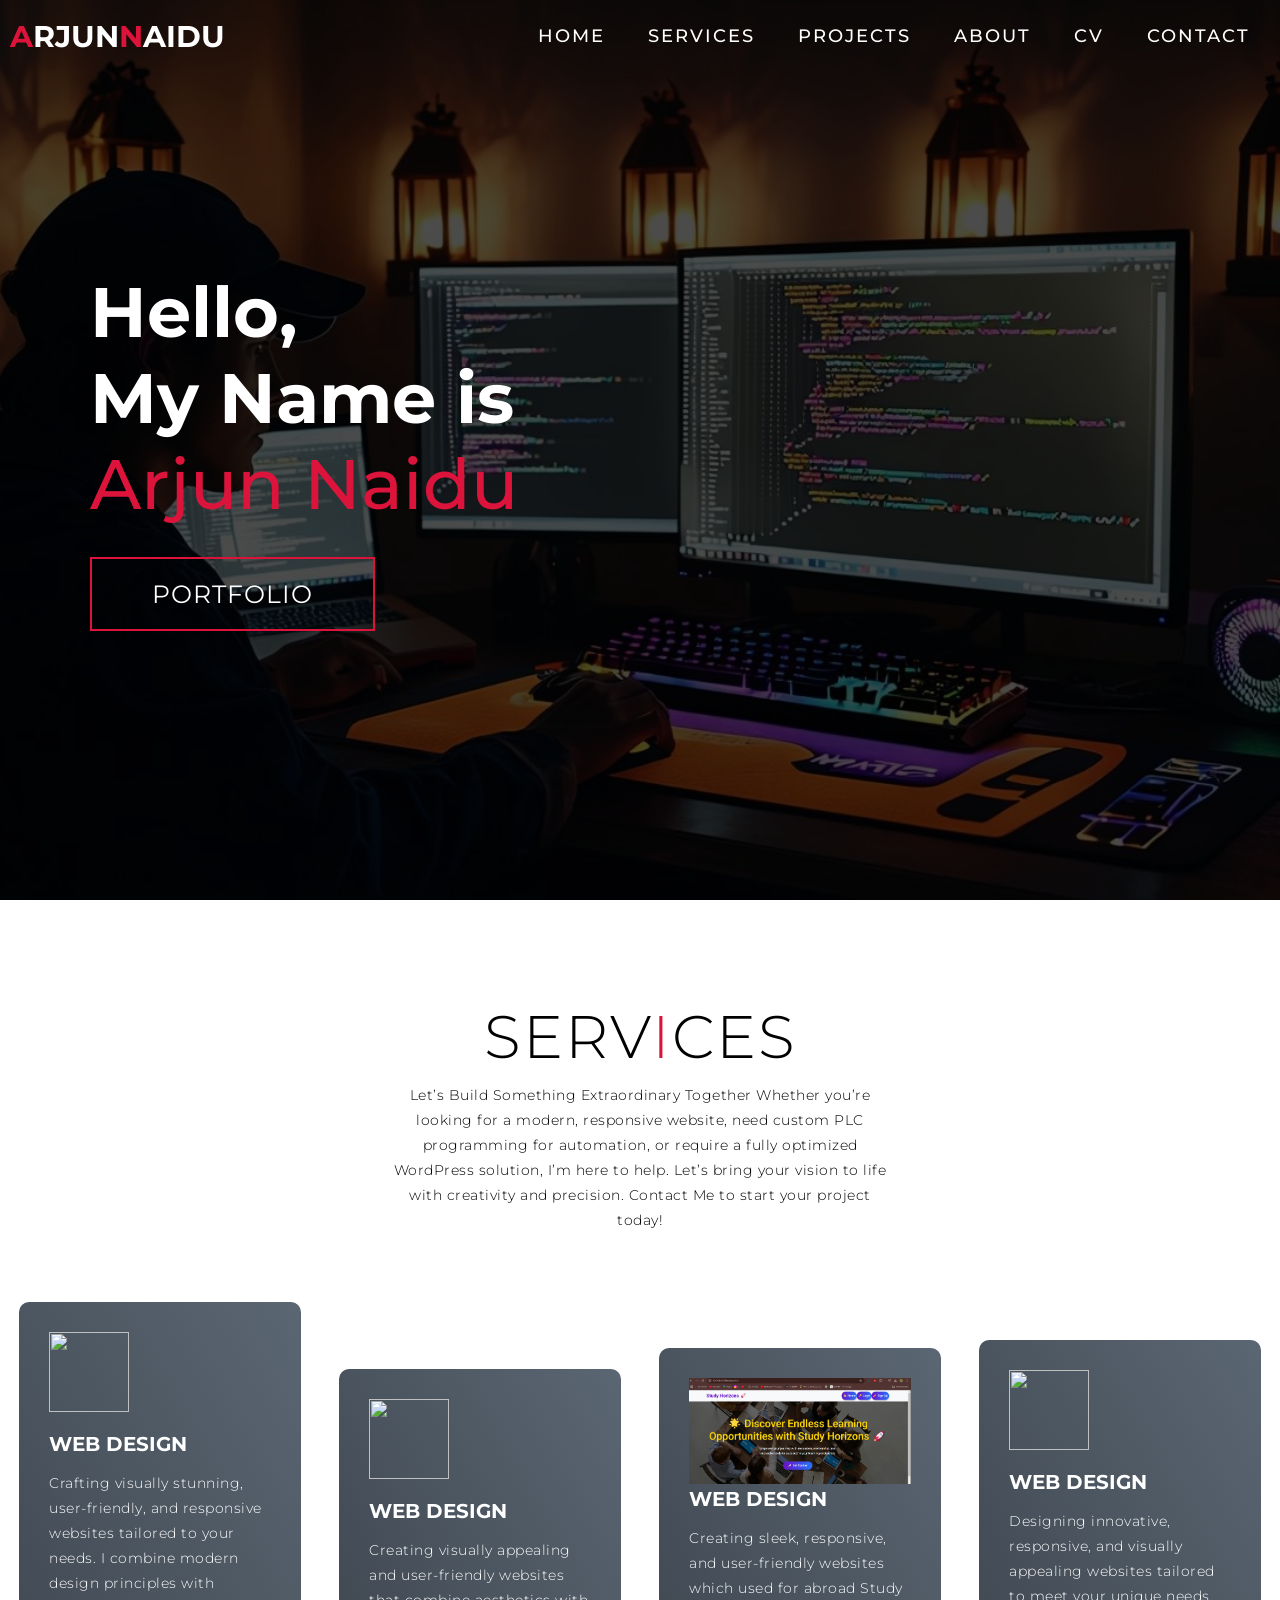
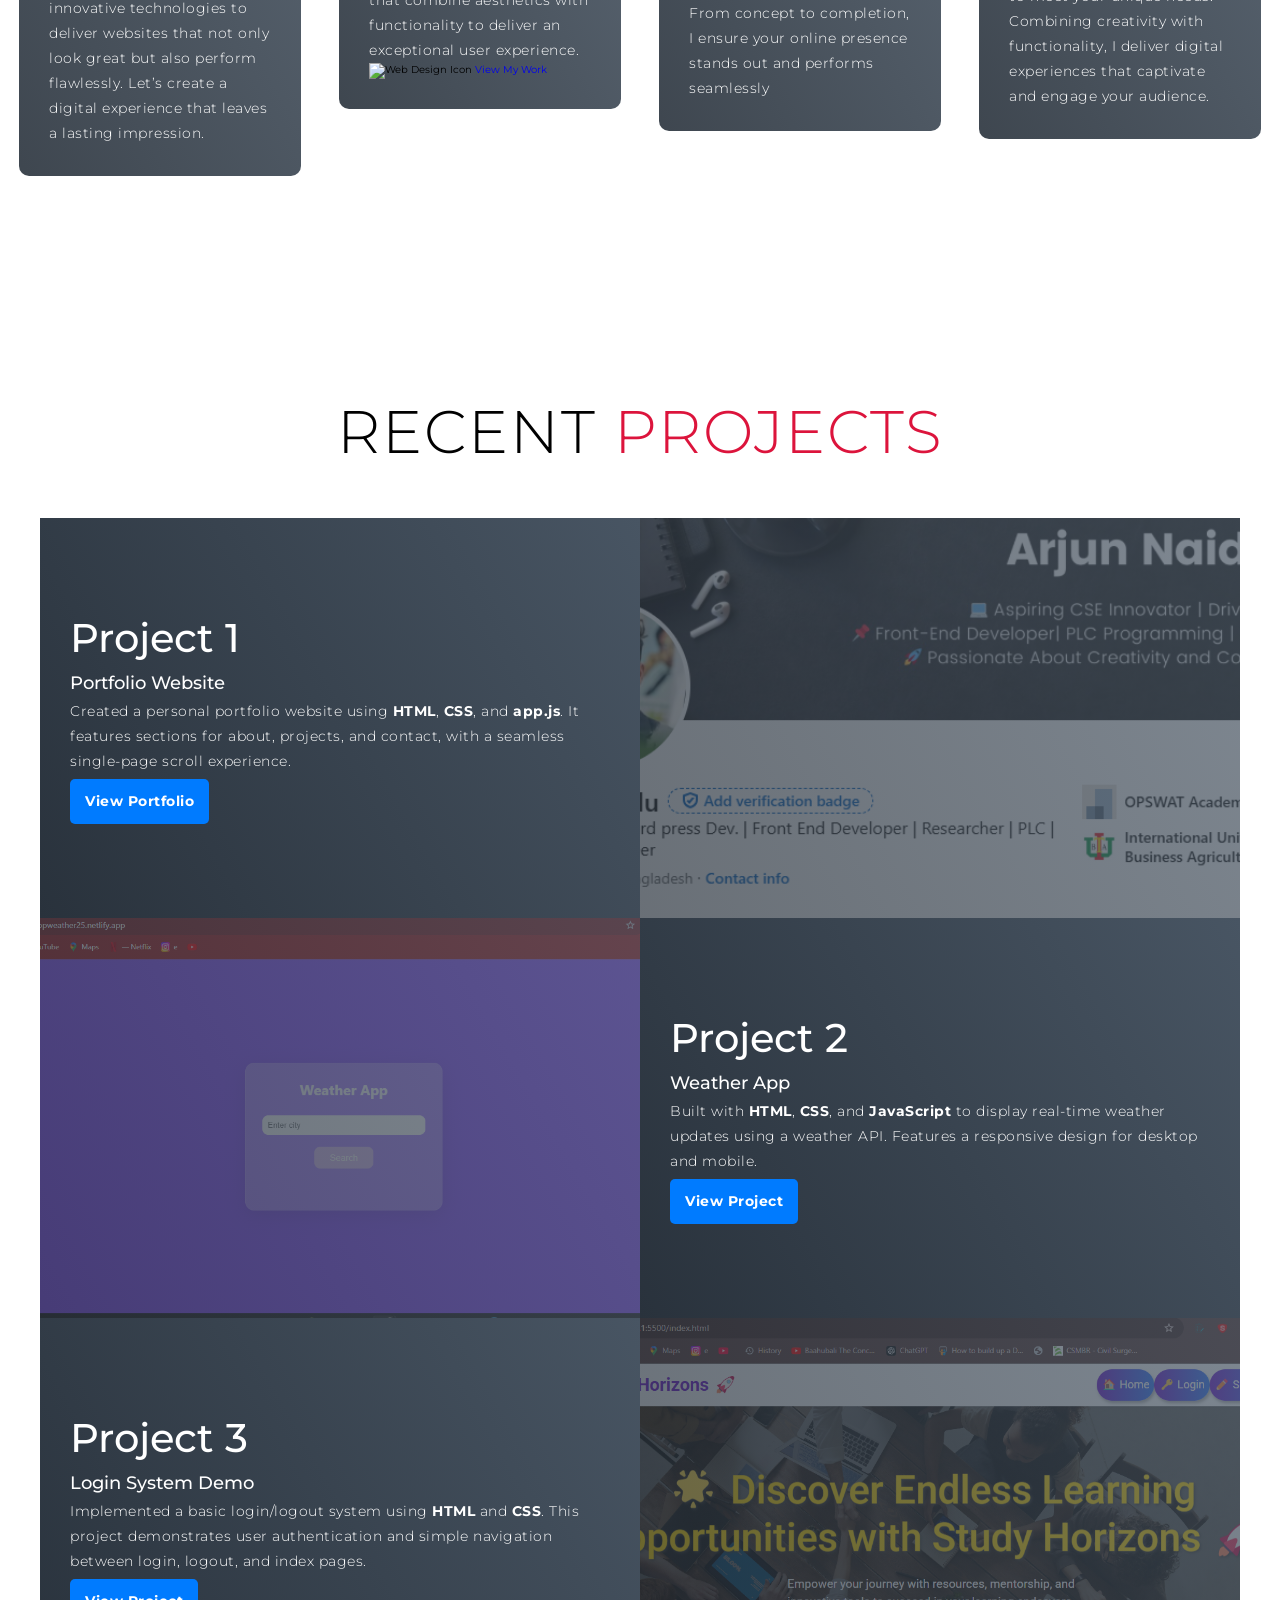
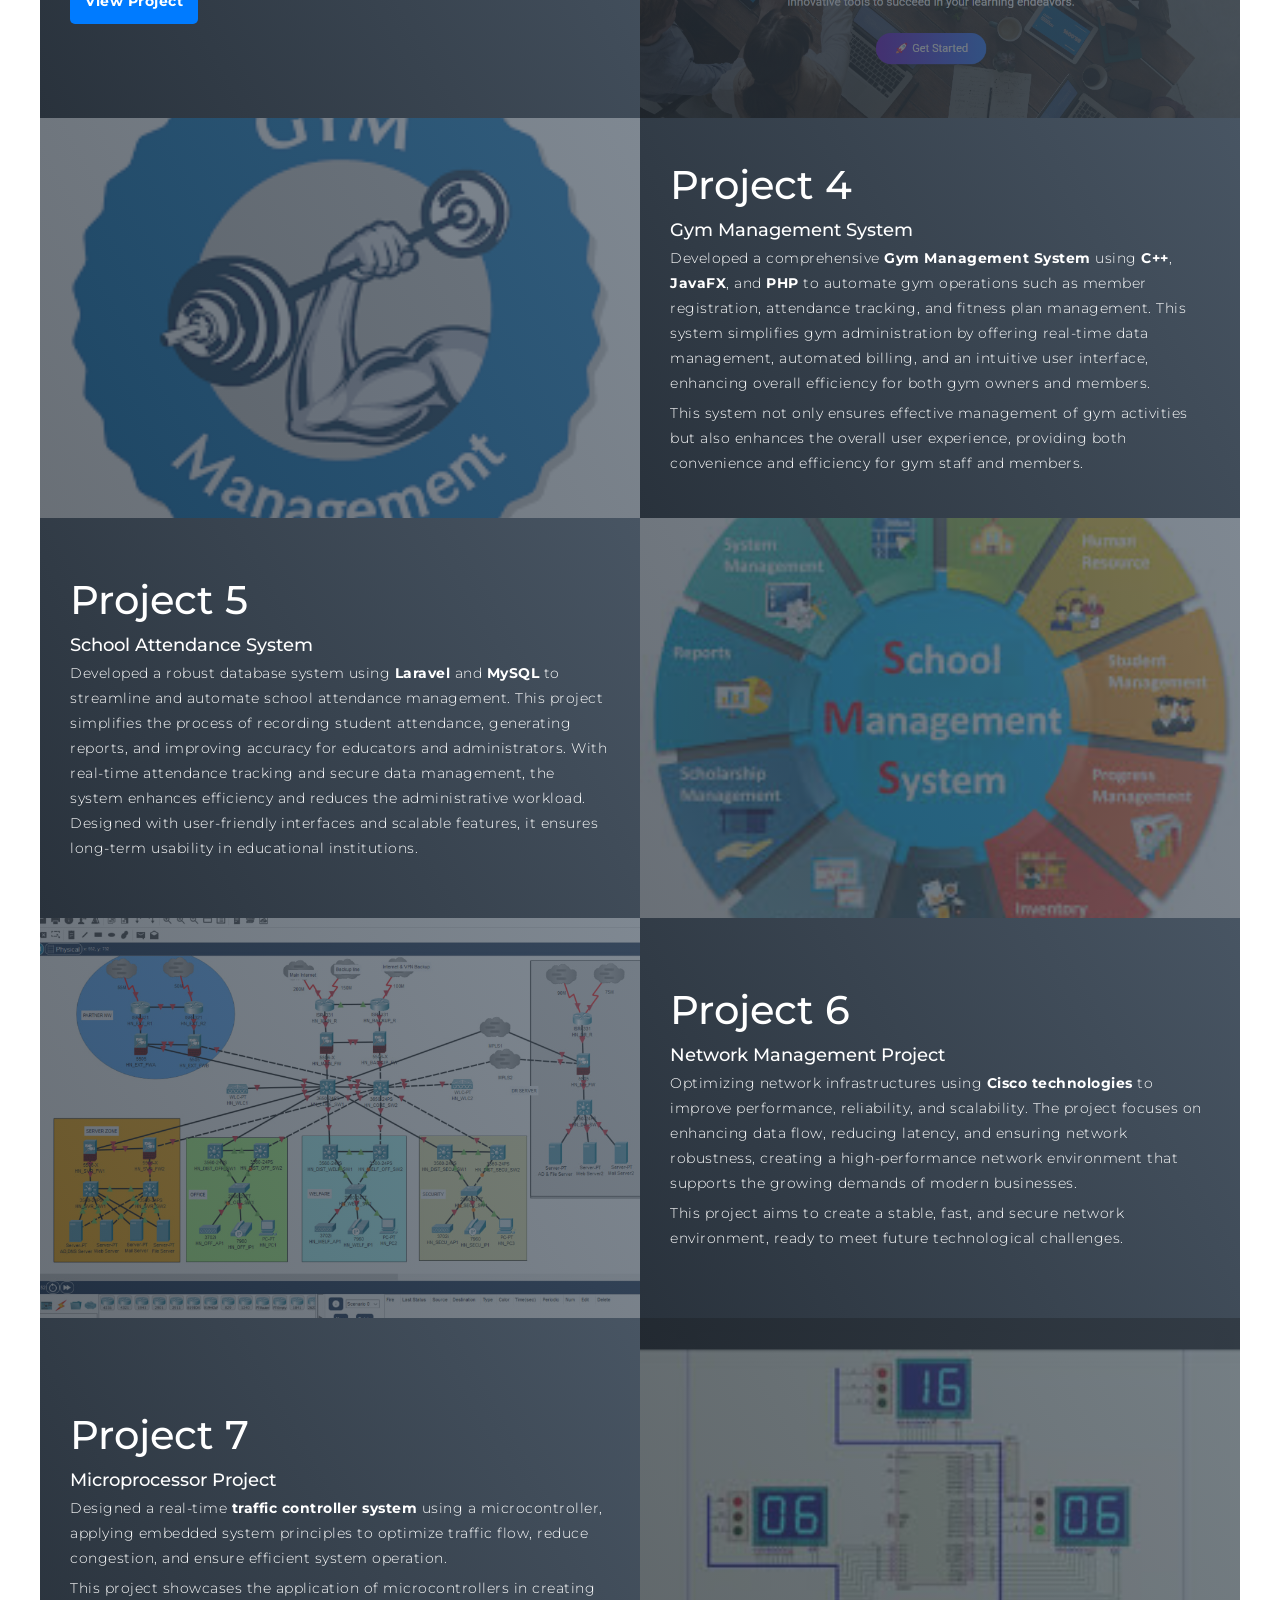
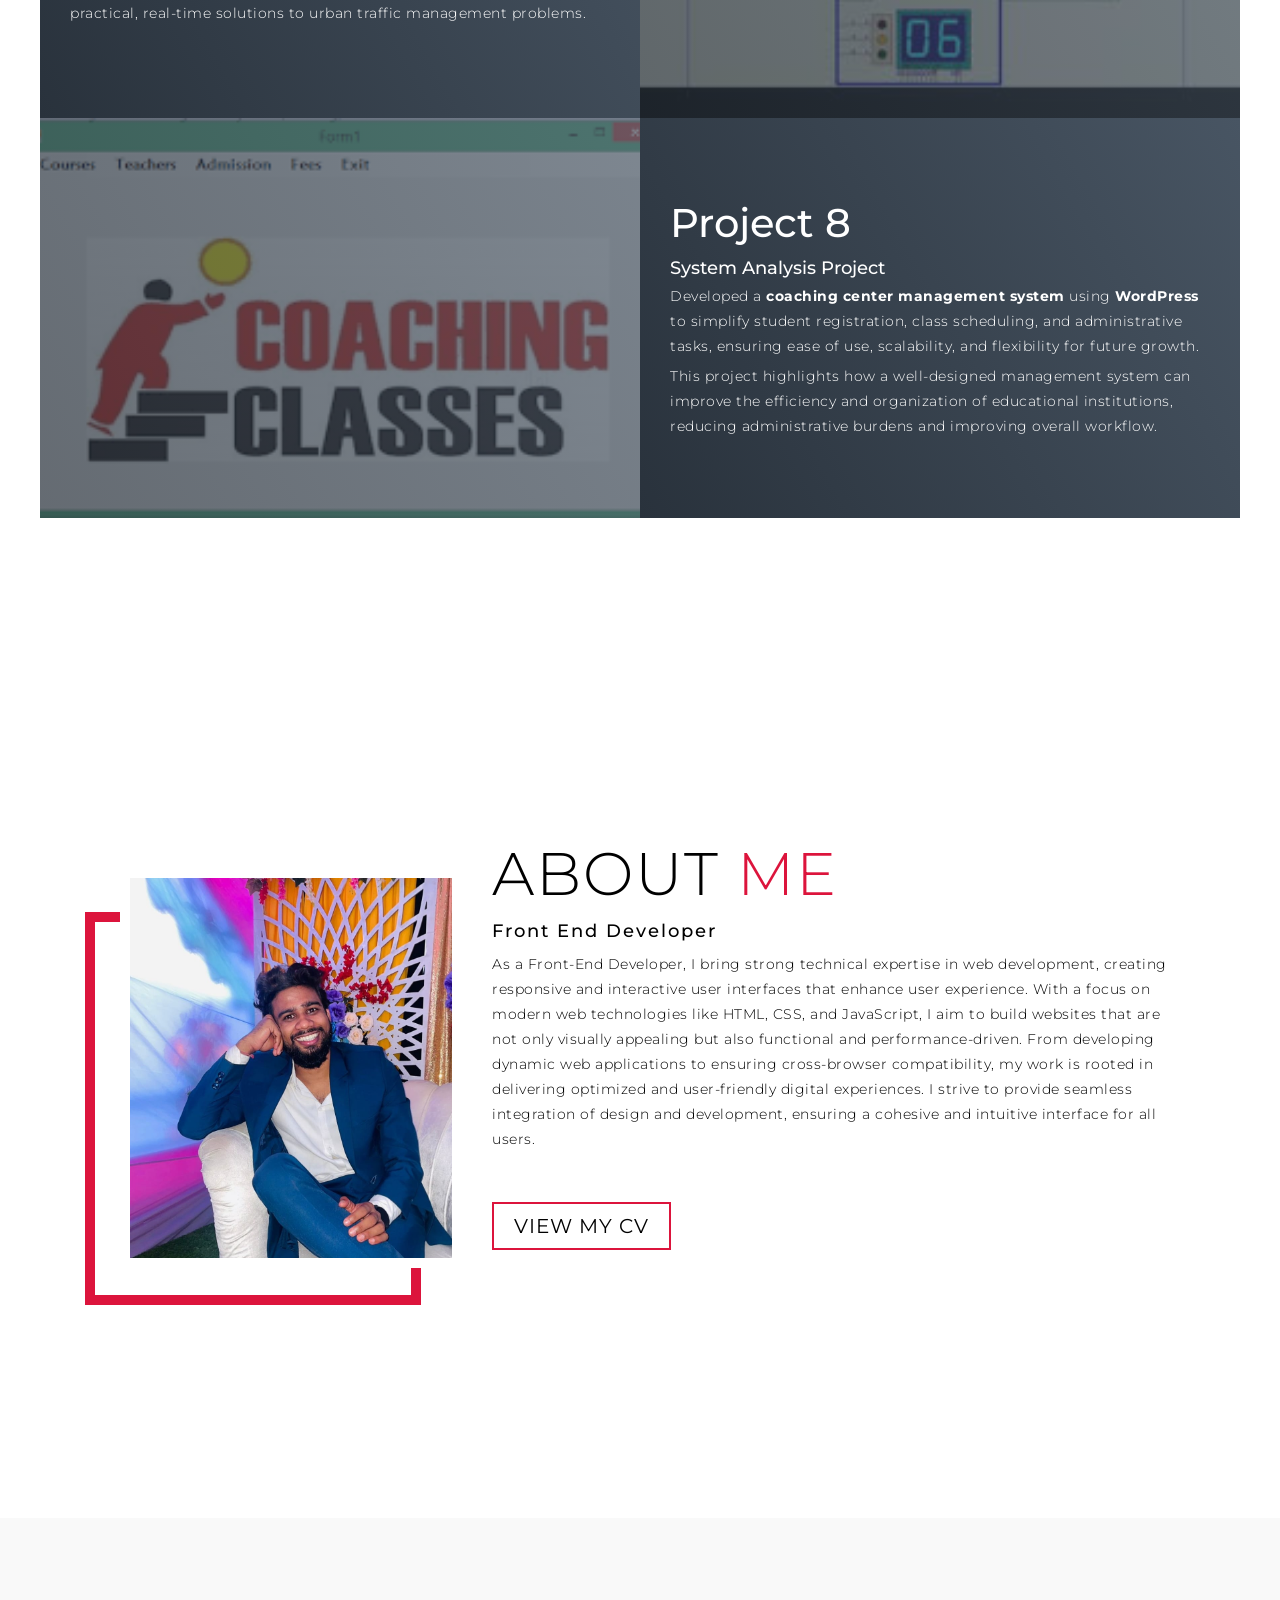
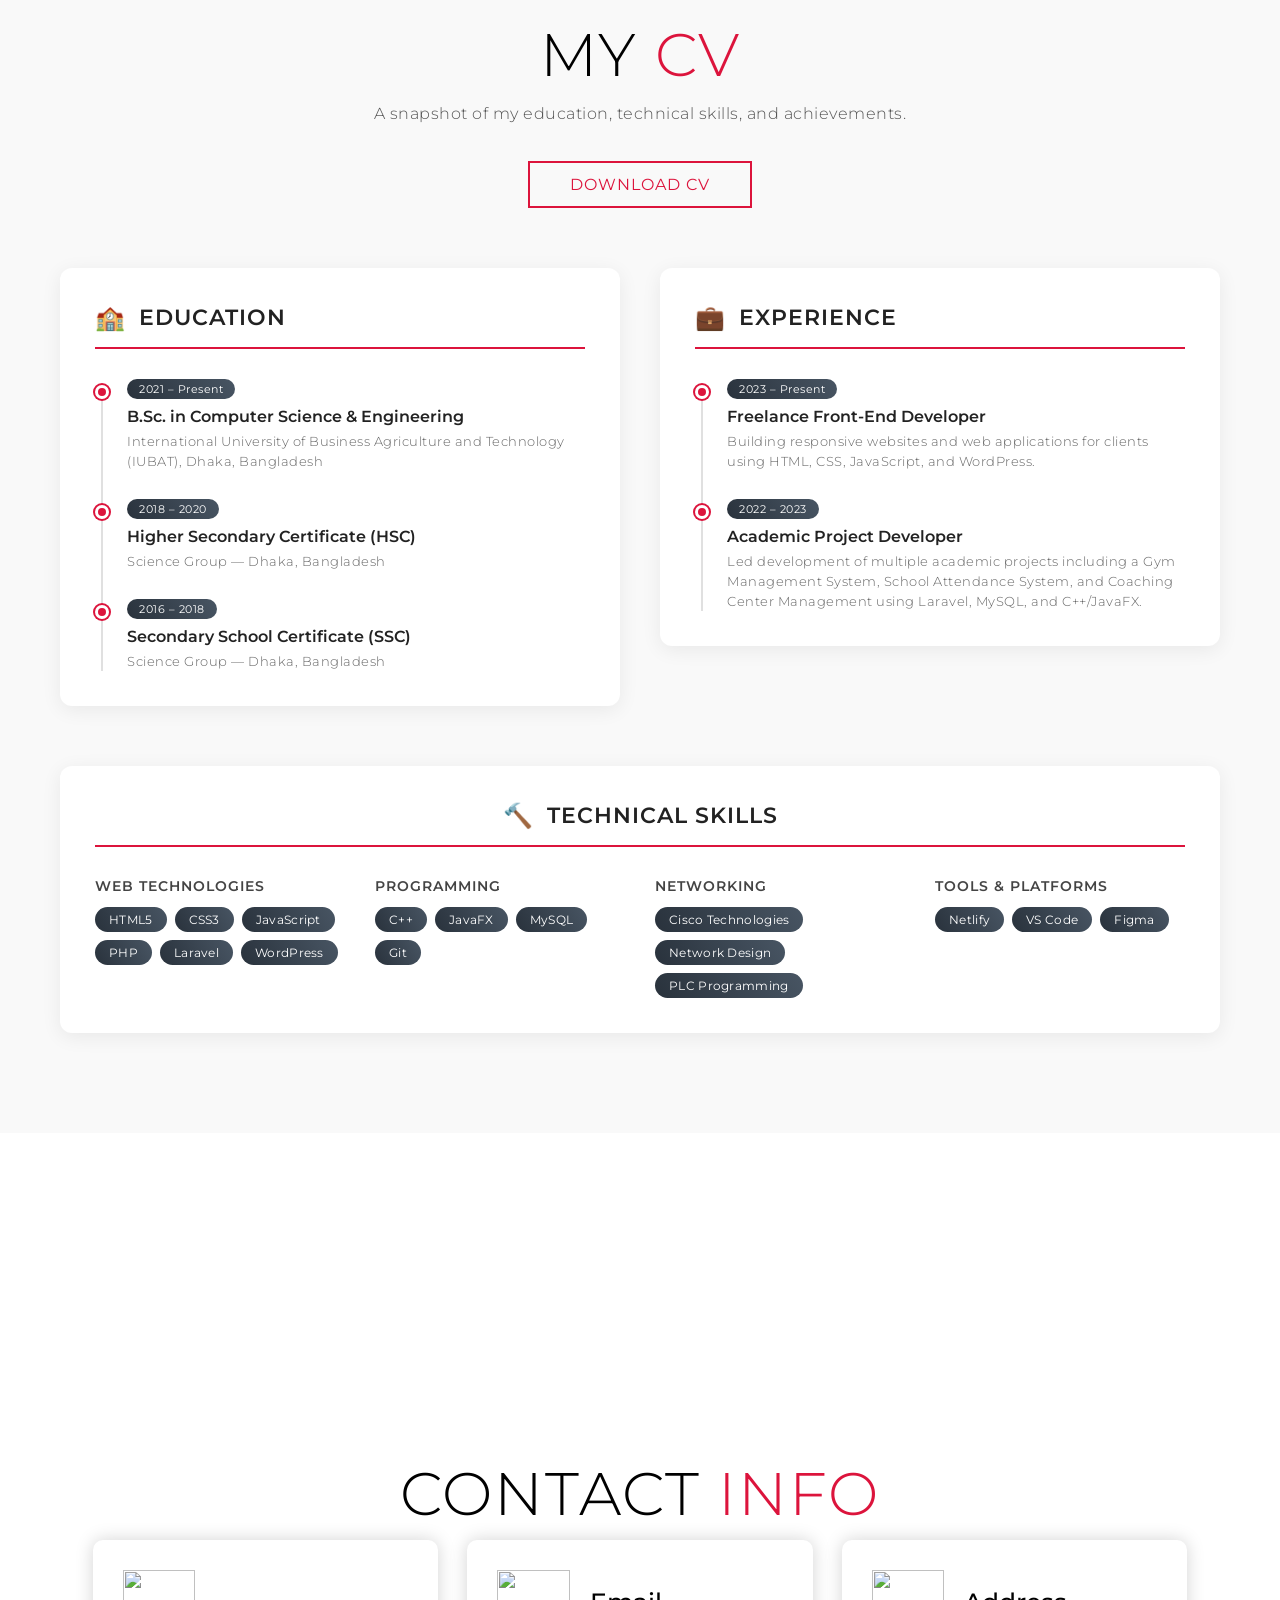
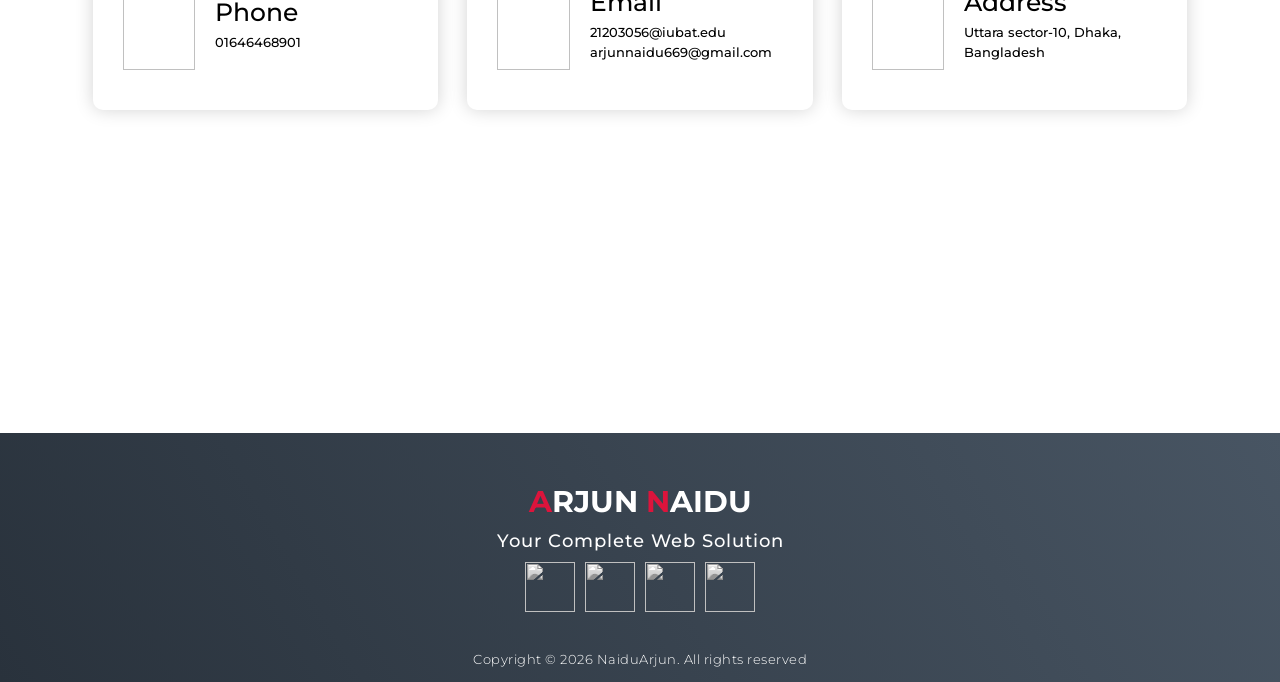
==== commit 00306a30: "Update index.html" ====
--- a/index.html
+++ b/index.html
@@ -231,7 +231,7 @@
       <div class="cv-header">
         <h1 class="section-title">My <span>CV</span></h1>
         <p class="cv-intro">A snapshot of my education, technical skills, and achievements.</p>
-        <a href="img/cv-arjun naidu.docx" class="cta cv-download-btn" download>Download CV</a>
+        <a href="img/cv-arjun naidu.docx.pdf" class="cta cv-download-btn" download>Download CV</a>
       </div>
 
       <div class="cv-body">
@@ -404,7 +404,7 @@
           <a href="https://x.com/naiduarjun_" target="_blank"><img src="https://www.citypng.com/public/uploads/preview/hd-twitter-bubble-message-icon-png-701751695052262hhawhtnmuj.png" /></a>
         </div>
       </div>
-      <p>Copyright © 2025 NaiduArjun. All rights reserved</p>
+      <p>Copyright © 2026 NaiduArjun. All rights reserved</p>
     </div>
   </section>
   <!-- End Footer -->
